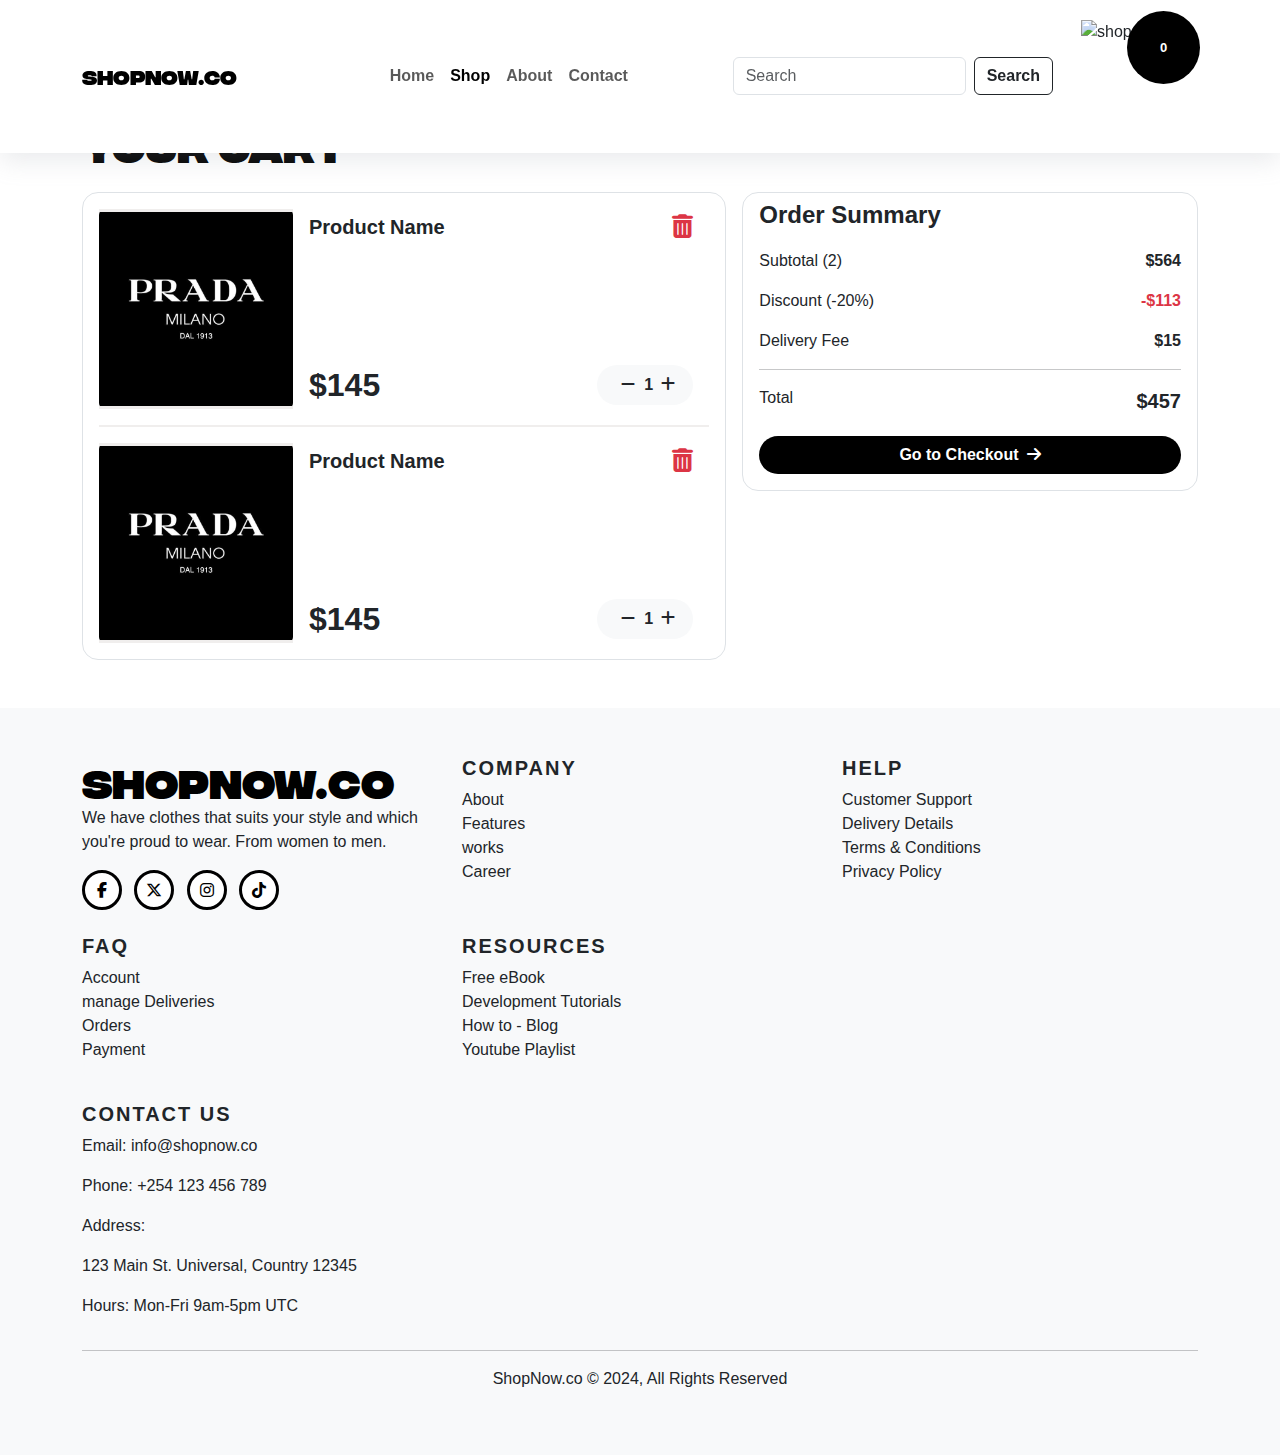
==== add-to-cart-page.html @ 03133a83 "first commit" ====
<!DOCTYPE html>
<html lang="en">
  <head>
    <meta charset="UTF-8" />
    <meta name="viewport" content="width=device-width, initial-scale=1.0" />
    <!-- fontawesome CDN -->
    <link
      rel="stylesheet"
      href="https://cdnjs.cloudflare.com/ajax/libs/font-awesome/6.6.0/css/all.min.css"
      integrity="sha512-Kc323vGBEqzTmouAECnVceyQqyqdsSiqLQISBL29aUW4U/M7pSPA/gEUZQqv1cwx4OnYxTxve5UMg5GT6L4JJg=="
      crossorigin="anonymous"
      referrerpolicy="no-referrer"
    />
    <!-- bootstrap CDN -->
    <link
      href="https://cdn.jsdelivr.net/npm/bootstrap@5.3.3/dist/css/bootstrap.min.css"
      rel="stylesheet"
      integrity="sha384-QWTKZyjpPEjISv5WaRU9OFeRpok6YctnYmDr5pNlyT2bRjXh0JMhjY6hW+ALEwIH"
      crossorigin="anonymous"
    />
    <!-- INBUILT -->
    <link rel="stylesheet" href="./bootstrap-5/css/bootstrap.css">
    <link rel="stylesheet" href="./fontss awesome/css/all.css">
    <!-- CUSTOM -->
    <link rel="stylesheet" href="./styles/main.css" />
    <link rel="stylesheet" href="./styles/pages/cart-page.css" />
    <title>Cart</title>
  </head>
  <body>
    <!-- header -->
    <nav class="navbar navbar-expand-lg bg-white py-3 fixed-top c-shadow">
      <div class="container-lg">
        <button
          class="navbar-toggler me-2 nav--button"
          type="button"
          data-bs-toggle="collapse"
          data-bs-target="#navbarSupportedContent"
          aria-controls="navbarSupportedContent"
          aria-expanded="false"
          aria-label="Toggle navigation"
        >
          <span class="navbar-toggler-icon"></span>
        </button>
        <a
          class="navbar-brand nav--brand-name me-auto ms-sm-3 ms-lg-0 me-lg-5 display-5 d-flex"
          href="./index.html"
          >ShopNow.co</a
        >
        <div class="nav--cart-icon ms-sm-4 d-lg-none">
          <img
            width="30"
            height="30"
            src="https://img.icons8.com/pulsar-line/48/shopping-cart.png"
            alt="shopping-cart"
          />
          <span class="nav--cart-counter centered">2</span>
        </div>

        <div class="collapse navbar-collapse" id="navbarSupportedContent">
          <ul class="navbar-nav mx-auto mb-2 mb-lg-0 mt-sm-3 mt-lg-0">
            <li class="nav-item">
              <a class="nav-link" aria-current="page" href="./index.html"
                >Home</a
              >
            </li>
            <li class="nav-item">
              <a class="nav-link active" href="./shop-page.html">Shop</a>
            </li>
            <li class="nav-item">
              <a class="nav-link" href="#">About</a>
            </li>
            <li class="nav-item">
              <a class="nav-link" href="#">Contact</a>
            </li>
          </ul>
          <form class="d-flex" role="search">
            <input
              class="form-control me-2"
              type="search"
              placeholder="Search"
              aria-label="Search"
            />
            <button class="btn btn-outline-dark fw-bold" type="submit">
              Search
            </button>
          </form>
        </div>
        <div class="nav--cart-icon ms-sm-4 d-none d-lg-flex">
          <img
            width="30"
            height="30"
            src="https://img.icons8.com/pulsar-line/48/shopping-cart.png"
            alt="shopping-cart"
          />
          <span class="nav--cart-counter centered"></span>
        </div>
      </div>
    </nav>
    <!-- section -->
    <section class="section-padding">
      <div class="container-lg">
        <div class="row mb-3">
          <div class="col-12">
            <h1 class="display-3 fw-bolder fs-1 footer--brand-name">
              Your Cart
            </h1>
          </div>
        </div>
        <div class="row g-3">
          <div class="col-12 col-lg-7 order-1 order-lg-0">
            <div class="cart-container rounded-4 border px-3 pt-3">
              <div class="cart-item-container">
                <div class="cart-item--image">
                  <img
                    src="./assets/brands/prada.jpg"
                    alt="product image"
                    class="rounded-2 img-fit"
                  />
                </div>
                <div class="cart-item--details pe-3">
                  <div
                    class="c-row d-flex justify-content-between align-items-center"
                  >
                    <p class="fw-bolder fs-5">Product Name</p>
                    <div class="delete-icon fs-4 text-danger">
                      <i class="fa-solid fa-trash-can"></i>
                    </div>
                  </div>
                  <div
                    class="c-row d-flex justify-content-between align-items-center"
                  >
                    <p class="fw-bolder fs-2">$145</p>
                    <div
                      class="quantity-control d-flex bg-body-tertiary px-4 rounded-pill py-2 w-25 d-flex justify-content-between"
                    >
                      <div class="decrease-btn me-2 icon-btn">
                        <i class="fa-solid fa-minus"></i>
                      </div>
                      <div class="quantity-value fw-bold">1</div>
                      <div class="increase-btn ms-2 icon-btn">
                        <i class="fa-solid fa-plus"></i>
                      </div>
                    </div>
                  </div>
                </div>
              </div>
              <div class="cart-item-container">
                <div class="cart-item--image">
                  <img
                    src="./assets/brands/prada.jpg"
                    alt="product image"
                    class="rounded-2 img-fit"
                  />
                </div>
                <div class="cart-item--details pe-3">
                  <div
                    class="c-row d-flex justify-content-between align-items-center"
                  >
                    <p class="fw-bolder fs-5">Product Name</p>
                    <div class="delete-icon fs-4 text-danger">
                      <i class="fa-solid fa-trash-can"></i>
                    </div>
                  </div>
                  <div
                    class="c-row d-flex justify-content-between align-items-center"
                  >
                    <p class="fw-bolder fs-2">$145</p>
                    <div
                      class="quantity-control d-flex bg-body-tertiary px-4 rounded-pill py-2 w-25 d-flex justify-content-between"
                    >
                      <div class="decrease-btn me-2 icon-btn">
                        <i class="fa-solid fa-minus"></i>
                      </div>
                      <div class="quantity-value fw-bold">1</div>
                      <div class="increase-btn ms-2 icon-btn">
                        <i class="fa-solid fa-plus"></i>
                      </div>
                    </div>
                  </div>
                </div>
              </div>
            </div>
          </div>
          <div class="col-12 col-lg-5 order-0">
            <div class="rounded-4 border px-3 pt-1 pb-3">
              <p class="fw-bold fs-4">Order Summary</p>
              <div class="cart-summary">
                <div class="c-row d-flex justify-content-between mb-3">
                  <p>Subtotal (2)</p>
                  <p class="fw-bold">$<span>564</span></p>
                </div>
                <div class="c-row d-flex justify-content-between mb-3">
                  <p>Discount (-20%)</p>
                  <p class="fw-bold text-danger">-$<span>113</span></p>
                </div>
                <div class="c-row d-flex justify-content-between mb-3">
                  <p>Delivery Fee</p>
                  <p class="fw-bold">$<span>15</span></p>
                </div>
                <hr />
                <div class="c-row d-flex justify-content-between mb-3">
                  <p>Total</p>
                  <p class="fw-bolder fs-5">$<span>457</span></p>
                </div>
                <div class="row">
                  <div class="col-12 mt-1 d-grid">
                    <a
                      href="./check-out-page.html"
                      class="btn bg-black text-white rounded-pill fw-bold"
                    >
                      Go to Checkout
                      <i class="fa-solid fa-arrow-right ms-1"></i>
                    </a>
                  </div>
                </div>
              </div>
            </div>
          </div>
        </div>
      </div>
    </section>

    <!-- footer -->
    <footer class="bg-body-tertiary py-5 mt-5">
      <div class="container">
        <div class="row g-4">
          <div class="col-12 col-lg-4">
            <a href="" class="display-3 fw-bolder fs-1 footer--brand-name"
              >ShopNow.co</a
            >
            <p>
              We have clothes that suits your style and which you're proud to
              wear. From women to men.
            </p>
            <div class="footer--social-links">
              <a href="#"><i class="fa-brands fa-facebook-f"></i></a>
              <a href="#"><i class="fa-brands fa-x-twitter"></i></a>
              <a href="#"><i class="fa-brands fa-instagram"></i></a>
              <a href="#"><i class="fa-brands fa-tiktok"></i></a>
            </div>
          </div>

          <div class="col-6 col-lg-4">
            <h5 class="text-uppercase">company</h5>
            <ul class="p-0">
              <li>About</li>
              <li>Features</li>
              <li>works</li>
              <li>Career</li>
            </ul>
          </div>
          <div class="col-6 col-lg-4">
            <h5 class="text-uppercase">Help</h5>
            <ul class="p-0">
              <li>Customer Support</li>
              <li>Delivery Details</li>
              <li>Terms & Conditions</li>
              <li>Privacy Policy</li>
            </ul>
          </div>
          <div class="col-6 col-lg-4">
            <h5 class="text-uppercase">faq</h5>
            <ul class="p-0">
              <li>Account</li>
              <li>manage Deliveries</li>
              <li>Orders</li>
              <li>Payment</li>
            </ul>
          </div>
          <div class="col-6 col-lg-4">
            <h5 class="text-uppercase">resources</h5>
            <ul class="p-0">
              <li>Free eBook</li>
              <li>Development Tutorials</li>
              <li>How to - Blog</li>
              <li>Youtube Playlist</li>
            </ul>
          </div>
          <div class="col-12">
            <h5 class="text-uppercase">contact us</h5>
            <p>Email: info@shopnow.co</p>
            <p>Phone: +254 123 456 789</p>
            <p>Address: <address>123 Main St. Universal, Country 12345</address></p>
            <p>Hours: Mon-Fri 9am-5pm UTC</p>
          </div>
        </div>
        <hr />
        <div class="row text-center mt-2">
          <div class="col-12">
            <p>ShopNow.co &copy; 2024, All Rights Reserved</p>
          </div>
        </div>
      </div>
    </footer>

    <!-- scripts -->
    <script
      src="https://cdn.jsdelivr.net/npm/bootstrap@5.3.3/dist/js/bootstrap.bundle.min.js"
      integrity="sha384-YvpcrYf0tY3lHB60NNkmXc5s9fDVZLESaAA55NDzOxhy9GkcIdslK1eN7N6jIeHz"
      crossorigin="anonymous"
    ></script>
    <script src="./main.js"></script>
  </body>
</html>
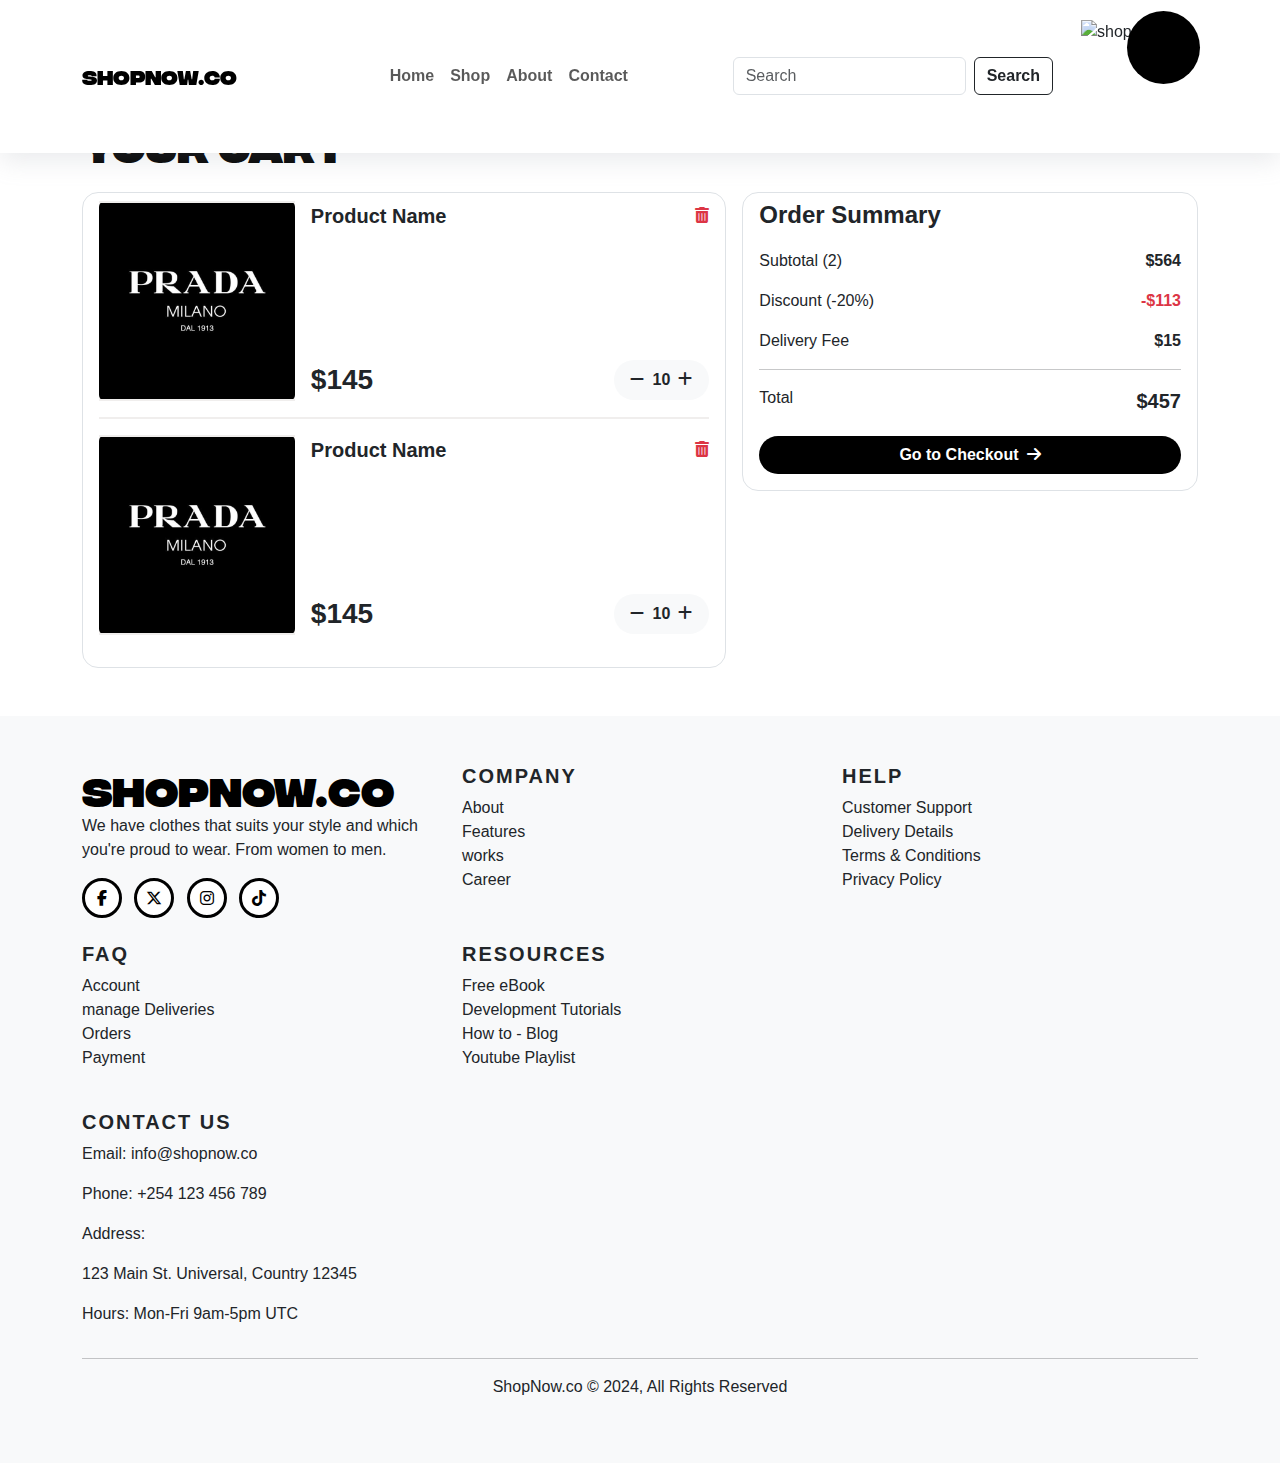
==== commit 4625aea2: "pre-save-on-sunday" ====
--- a/add-to-cart-page.html
+++ b/add-to-cart-page.html
@@ -64,7 +64,7 @@
               >
             </li>
             <li class="nav-item">
-              <a class="nav-link active" href="./shop-page.html">Shop</a>
+              <a class="nav-link " href="./shop-page.html">Shop</a>
             </li>
             <li class="nav-item">
               <a class="nav-link" href="#">About</a>
@@ -108,7 +108,7 @@
         </div>
         <div class="row g-3">
           <div class="col-12 col-lg-7 order-1 order-lg-0">
-            <div class="cart-container rounded-4 border px-3 pt-3">
+            <div class="cart-container rounded-4 border p-3 pt-2 js-cart-container">
               <div class="cart-item-container">
                 <div class="cart-item--image">
                   <img
@@ -117,26 +117,26 @@
                     class="rounded-2 img-fit"
                   />
                 </div>
-                <div class="cart-item--details pe-3">
+                <div class="cart-item--details">
                   <div
                     class="c-row d-flex justify-content-between align-items-center"
                   >
                     <p class="fw-bolder fs-5">Product Name</p>
-                    <div class="delete-icon fs-4 text-danger">
+                    <div class="delete-icon fs-6 text-danger">
                       <i class="fa-solid fa-trash-can"></i>
                     </div>
                   </div>
                   <div
                     class="c-row d-flex justify-content-between align-items-center"
                   >
-                    <p class="fw-bolder fs-2">$145</p>
+                    <p class="fw-bolder fs-3">$145</p>
                     <div
-                      class="quantity-control d-flex bg-body-tertiary px-4 rounded-pill py-2 w-25 d-flex justify-content-between"
+                      class="quantity-control d-flex bg-body-tertiary px-3 rounded-pill py-2  d-flex justify-content-between"
                     >
                       <div class="decrease-btn me-2 icon-btn">
                         <i class="fa-solid fa-minus"></i>
                       </div>
-                      <div class="quantity-value fw-bold">1</div>
+                      <div class="quantity-value fw-bold">10</div>
                       <div class="increase-btn ms-2 icon-btn">
                         <i class="fa-solid fa-plus"></i>
                       </div>
@@ -152,26 +152,26 @@
                     class="rounded-2 img-fit"
                   />
                 </div>
-                <div class="cart-item--details pe-3">
+                <div class="cart-item--details">
                   <div
                     class="c-row d-flex justify-content-between align-items-center"
                   >
                     <p class="fw-bolder fs-5">Product Name</p>
-                    <div class="delete-icon fs-4 text-danger">
+                    <div class="delete-icon fs-6 text-danger">
                       <i class="fa-solid fa-trash-can"></i>
                     </div>
                   </div>
                   <div
                     class="c-row d-flex justify-content-between align-items-center"
                   >
-                    <p class="fw-bolder fs-2">$145</p>
+                    <p class="fw-bolder fs-3">$145</p>
                     <div
-                      class="quantity-control d-flex bg-body-tertiary px-4 rounded-pill py-2 w-25 d-flex justify-content-between"
+                      class="quantity-control d-flex bg-body-tertiary px-3 rounded-pill py-2  d-flex justify-content-between"
                     >
                       <div class="decrease-btn me-2 icon-btn">
                         <i class="fa-solid fa-minus"></i>
                       </div>
-                      <div class="quantity-value fw-bold">1</div>
+                      <div class="quantity-value fw-bold">10</div>
                       <div class="increase-btn ms-2 icon-btn">
                         <i class="fa-solid fa-plus"></i>
                       </div>
@@ -179,6 +179,7 @@
                   </div>
                 </div>
               </div>
+              <!--  -->
             </div>
           </div>
           <div class="col-12 col-lg-5 order-0">
@@ -299,6 +300,6 @@
       integrity="sha384-YvpcrYf0tY3lHB60NNkmXc5s9fDVZLESaAA55NDzOxhy9GkcIdslK1eN7N6jIeHz"
       crossorigin="anonymous"
     ></script>
-    <script src="./main.js"></script>
+    <script type="module" src="./js/cart-page.js"></script>
   </body>
 </html>
--- a/styles/main.css
+++ b/styles/main.css
@@ -119,7 +119,7 @@
 }
 
 .img-container {
-  background-color: var(--sec-color);
+  background-color: var(--pry-color);
   height: 300px;
   object-fit: contain;
   width: 100%;
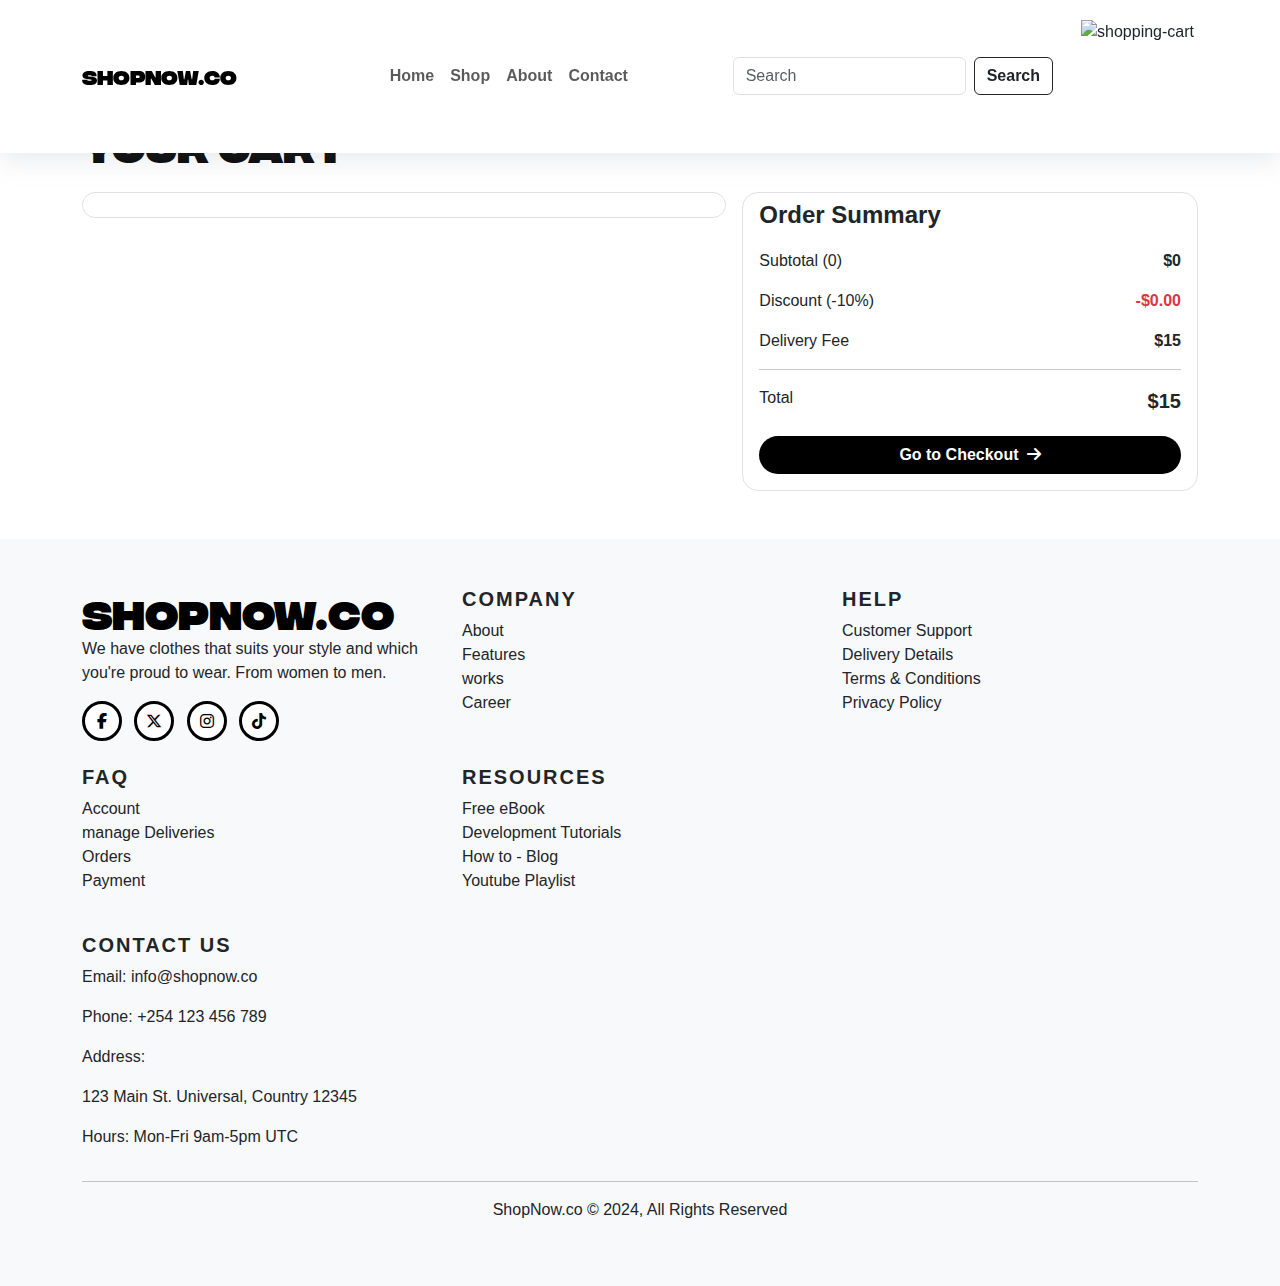
==== commit d93c1b9a: ""Removed demo cart data and HTML, refactored cart page JavaScript to render order summary and paymen" ====
--- a/add-to-cart-page.html
+++ b/add-to-cart-page.html
@@ -53,7 +53,7 @@
             src="https://img.icons8.com/pulsar-line/48/shopping-cart.png"
             alt="shopping-cart"
           />
-          <span class="nav--cart-counter centered">2</span>
+          <span class="nav--cart-counter centered d-none"></span>
         </div>
 
         <div class="collapse navbar-collapse" id="navbarSupportedContent">
@@ -92,7 +92,7 @@
             src="https://img.icons8.com/pulsar-line/48/shopping-cart.png"
             alt="shopping-cart"
           />
-          <span class="nav--cart-counter centered"></span>
+          <span class="nav--cart-counter centered d-none"></span>
         </div>
       </div>
     </nav>
@@ -109,111 +109,13 @@
         <div class="row g-3">
           <div class="col-12 col-lg-7 order-1 order-lg-0">
             <div class="cart-container rounded-4 border p-3 pt-2 js-cart-container">
-              <div class="cart-item-container">
-                <div class="cart-item--image">
-                  <img
-                    src="./assets/brands/prada.jpg"
-                    alt="product image"
-                    class="rounded-2 img-fit"
-                  />
-                </div>
-                <div class="cart-item--details">
-                  <div
-                    class="c-row d-flex justify-content-between align-items-center"
-                  >
-                    <p class="fw-bolder fs-5">Product Name</p>
-                    <div class="delete-icon fs-6 text-danger">
-                      <i class="fa-solid fa-trash-can"></i>
-                    </div>
-                  </div>
-                  <div
-                    class="c-row d-flex justify-content-between align-items-center"
-                  >
-                    <p class="fw-bolder fs-3">$145</p>
-                    <div
-                      class="quantity-control d-flex bg-body-tertiary px-3 rounded-pill py-2  d-flex justify-content-between"
-                    >
-                      <div class="decrease-btn me-2 icon-btn">
-                        <i class="fa-solid fa-minus"></i>
-                      </div>
-                      <div class="quantity-value fw-bold">10</div>
-                      <div class="increase-btn ms-2 icon-btn">
-                        <i class="fa-solid fa-plus"></i>
-                      </div>
-                    </div>
-                  </div>
-                </div>
-              </div>
-              <div class="cart-item-container">
-                <div class="cart-item--image">
-                  <img
-                    src="./assets/brands/prada.jpg"
-                    alt="product image"
-                    class="rounded-2 img-fit"
-                  />
-                </div>
-                <div class="cart-item--details">
-                  <div
-                    class="c-row d-flex justify-content-between align-items-center"
-                  >
-                    <p class="fw-bolder fs-5">Product Name</p>
-                    <div class="delete-icon fs-6 text-danger">
-                      <i class="fa-solid fa-trash-can"></i>
-                    </div>
-                  </div>
-                  <div
-                    class="c-row d-flex justify-content-between align-items-center"
-                  >
-                    <p class="fw-bolder fs-3">$145</p>
-                    <div
-                      class="quantity-control d-flex bg-body-tertiary px-3 rounded-pill py-2  d-flex justify-content-between"
-                    >
-                      <div class="decrease-btn me-2 icon-btn">
-                        <i class="fa-solid fa-minus"></i>
-                      </div>
-                      <div class="quantity-value fw-bold">10</div>
-                      <div class="increase-btn ms-2 icon-btn">
-                        <i class="fa-solid fa-plus"></i>
-                      </div>
-                    </div>
-                  </div>
-                </div>
-              </div>
               <!--  -->
             </div>
           </div>
           <div class="col-12 col-lg-5 order-0">
             <div class="rounded-4 border px-3 pt-1 pb-3">
               <p class="fw-bold fs-4">Order Summary</p>
-              <div class="cart-summary">
-                <div class="c-row d-flex justify-content-between mb-3">
-                  <p>Subtotal (2)</p>
-                  <p class="fw-bold">$<span>564</span></p>
-                </div>
-                <div class="c-row d-flex justify-content-between mb-3">
-                  <p>Discount (-20%)</p>
-                  <p class="fw-bold text-danger">-$<span>113</span></p>
-                </div>
-                <div class="c-row d-flex justify-content-between mb-3">
-                  <p>Delivery Fee</p>
-                  <p class="fw-bold">$<span>15</span></p>
-                </div>
-                <hr />
-                <div class="c-row d-flex justify-content-between mb-3">
-                  <p>Total</p>
-                  <p class="fw-bolder fs-5">$<span>457</span></p>
-                </div>
-                <div class="row">
-                  <div class="col-12 mt-1 d-grid">
-                    <a
-                      href="./check-out-page.html"
-                      class="btn bg-black text-white rounded-pill fw-bold"
-                    >
-                      Go to Checkout
-                      <i class="fa-solid fa-arrow-right ms-1"></i>
-                    </a>
-                  </div>
-                </div>
+              <div class="cart-summary js-cart-summary">
               </div>
             </div>
           </div>
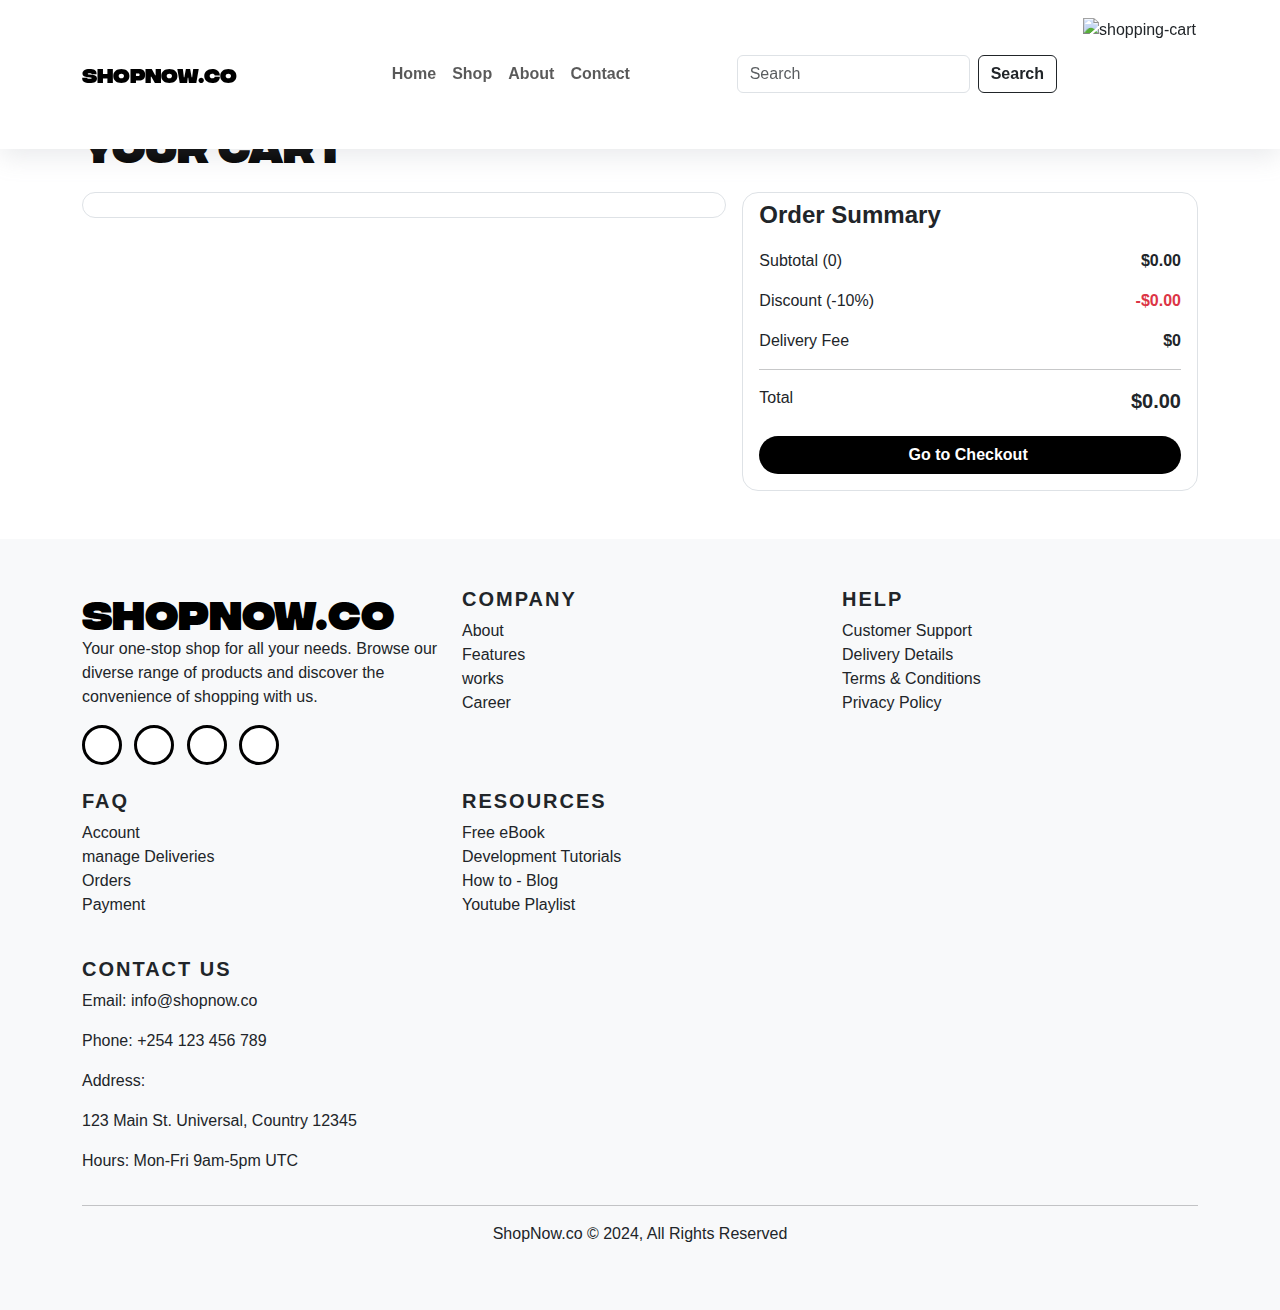
==== commit f2263944: ""Refactored HTML structure, added JavaScript imports, and updated footer HTML in multiple files."" ====
--- a/add-to-cart-page.html
+++ b/add-to-cart-page.html
@@ -18,9 +18,6 @@
       integrity="sha384-QWTKZyjpPEjISv5WaRU9OFeRpok6YctnYmDr5pNlyT2bRjXh0JMhjY6hW+ALEwIH"
       crossorigin="anonymous"
     />
-    <!-- INBUILT -->
-    <link rel="stylesheet" href="./bootstrap-5/css/bootstrap.css">
-    <link rel="stylesheet" href="./fontss awesome/css/all.css">
     <!-- CUSTOM -->
     <link rel="stylesheet" href="./styles/main.css" />
     <link rel="stylesheet" href="./styles/pages/cart-page.css" />
@@ -64,7 +61,7 @@
               >
             </li>
             <li class="nav-item">
-              <a class="nav-link " href="./shop-page.html">Shop</a>
+              <a class="nav-link" href="./shop-page.html">Shop</a>
             </li>
             <li class="nav-item">
               <a class="nav-link" href="#">About</a>
@@ -108,15 +105,16 @@
         </div>
         <div class="row g-3">
           <div class="col-12 col-lg-7 order-1 order-lg-0">
-            <div class="cart-container rounded-4 border p-3 pt-2 js-cart-container">
+            <div
+              class="cart-container rounded-4 border p-3 pt-2 js-cart-container"
+            >
               <!--  -->
             </div>
           </div>
           <div class="col-12 col-lg-5 order-0">
             <div class="rounded-4 border px-3 pt-1 pb-3">
               <p class="fw-bold fs-4">Order Summary</p>
-              <div class="cart-summary js-cart-summary">
-              </div>
+              <div class="cart-summary js-cart-summary"></div>
             </div>
           </div>
         </div>
@@ -125,75 +123,7 @@
 
     <!-- footer -->
     <footer class="bg-body-tertiary py-5 mt-5">
-      <div class="container">
-        <div class="row g-4">
-          <div class="col-12 col-lg-4">
-            <a href="" class="display-3 fw-bolder fs-1 footer--brand-name"
-              >ShopNow.co</a
-            >
-            <p>
-              We have clothes that suits your style and which you're proud to
-              wear. From women to men.
-            </p>
-            <div class="footer--social-links">
-              <a href="#"><i class="fa-brands fa-facebook-f"></i></a>
-              <a href="#"><i class="fa-brands fa-x-twitter"></i></a>
-              <a href="#"><i class="fa-brands fa-instagram"></i></a>
-              <a href="#"><i class="fa-brands fa-tiktok"></i></a>
-            </div>
-          </div>
-
-          <div class="col-6 col-lg-4">
-            <h5 class="text-uppercase">company</h5>
-            <ul class="p-0">
-              <li>About</li>
-              <li>Features</li>
-              <li>works</li>
-              <li>Career</li>
-            </ul>
-          </div>
-          <div class="col-6 col-lg-4">
-            <h5 class="text-uppercase">Help</h5>
-            <ul class="p-0">
-              <li>Customer Support</li>
-              <li>Delivery Details</li>
-              <li>Terms & Conditions</li>
-              <li>Privacy Policy</li>
-            </ul>
-          </div>
-          <div class="col-6 col-lg-4">
-            <h5 class="text-uppercase">faq</h5>
-            <ul class="p-0">
-              <li>Account</li>
-              <li>manage Deliveries</li>
-              <li>Orders</li>
-              <li>Payment</li>
-            </ul>
-          </div>
-          <div class="col-6 col-lg-4">
-            <h5 class="text-uppercase">resources</h5>
-            <ul class="p-0">
-              <li>Free eBook</li>
-              <li>Development Tutorials</li>
-              <li>How to - Blog</li>
-              <li>Youtube Playlist</li>
-            </ul>
-          </div>
-          <div class="col-12">
-            <h5 class="text-uppercase">contact us</h5>
-            <p>Email: info@shopnow.co</p>
-            <p>Phone: +254 123 456 789</p>
-            <p>Address: <address>123 Main St. Universal, Country 12345</address></p>
-            <p>Hours: Mon-Fri 9am-5pm UTC</p>
-          </div>
-        </div>
-        <hr />
-        <div class="row text-center mt-2">
-          <div class="col-12">
-            <p>ShopNow.co &copy; 2024, All Rights Reserved</p>
-          </div>
-        </div>
-      </div>
+      <div class="container js-footer-container"></div>
     </footer>
 
     <!-- scripts -->
--- a/styles/main.css
+++ b/styles/main.css
@@ -84,7 +84,7 @@
 
 .nav--cart-icon {
   position: relative;
-  padding: 4px;
+  padding: 2px;
   cursor: pointer;
 }
 
@@ -97,9 +97,9 @@
   width: 60%;
   height: 60%;
   border-radius: 100%;
-  padding: 3px;
+  padding: 2px;
   font-size: small;
-  font-weight: 800;
+  font-weight: 600;
 }
 
 main {
@@ -151,27 +151,26 @@
   background-size: cover;
 }
 
-.card--causal-dressing {
-  background-image: url(../assets/categories/causaul.png);
-}
-
-.card--formal-dressing {
-  background-image: url(../assets/categories/formal.png);
-  background-color: var(--pry-color);
-}
-
-.card--party-dressing {
-  background-image: url(../assets/categories/party.jpg);
-  background-position: right right;
+.text-sec-color {
+  color: var(--sec-color);
+}
+
+.card--clothing {
+  background-image: url(../assets/categories/clothing.jpg);
+}
+
+.card--self-care {
+  background-image: url(../assets/categories/self-care.jpg);
+}
+
+.card--electronics {
+  background-image: url(../assets/categories/electonics.jpg);
+  background-position: center;
   color: var(--pry-color);
 }
 
-.card--gym-dressing {
-  background-image: url(../assets/categories/gym.png);
-}
-
-.product-added-status {
-  display: none;
+.card--interior {
+  background-image: url(../assets/categories/house-hold.jpg);
 }
 
 /* FOOTER SECTION  */
